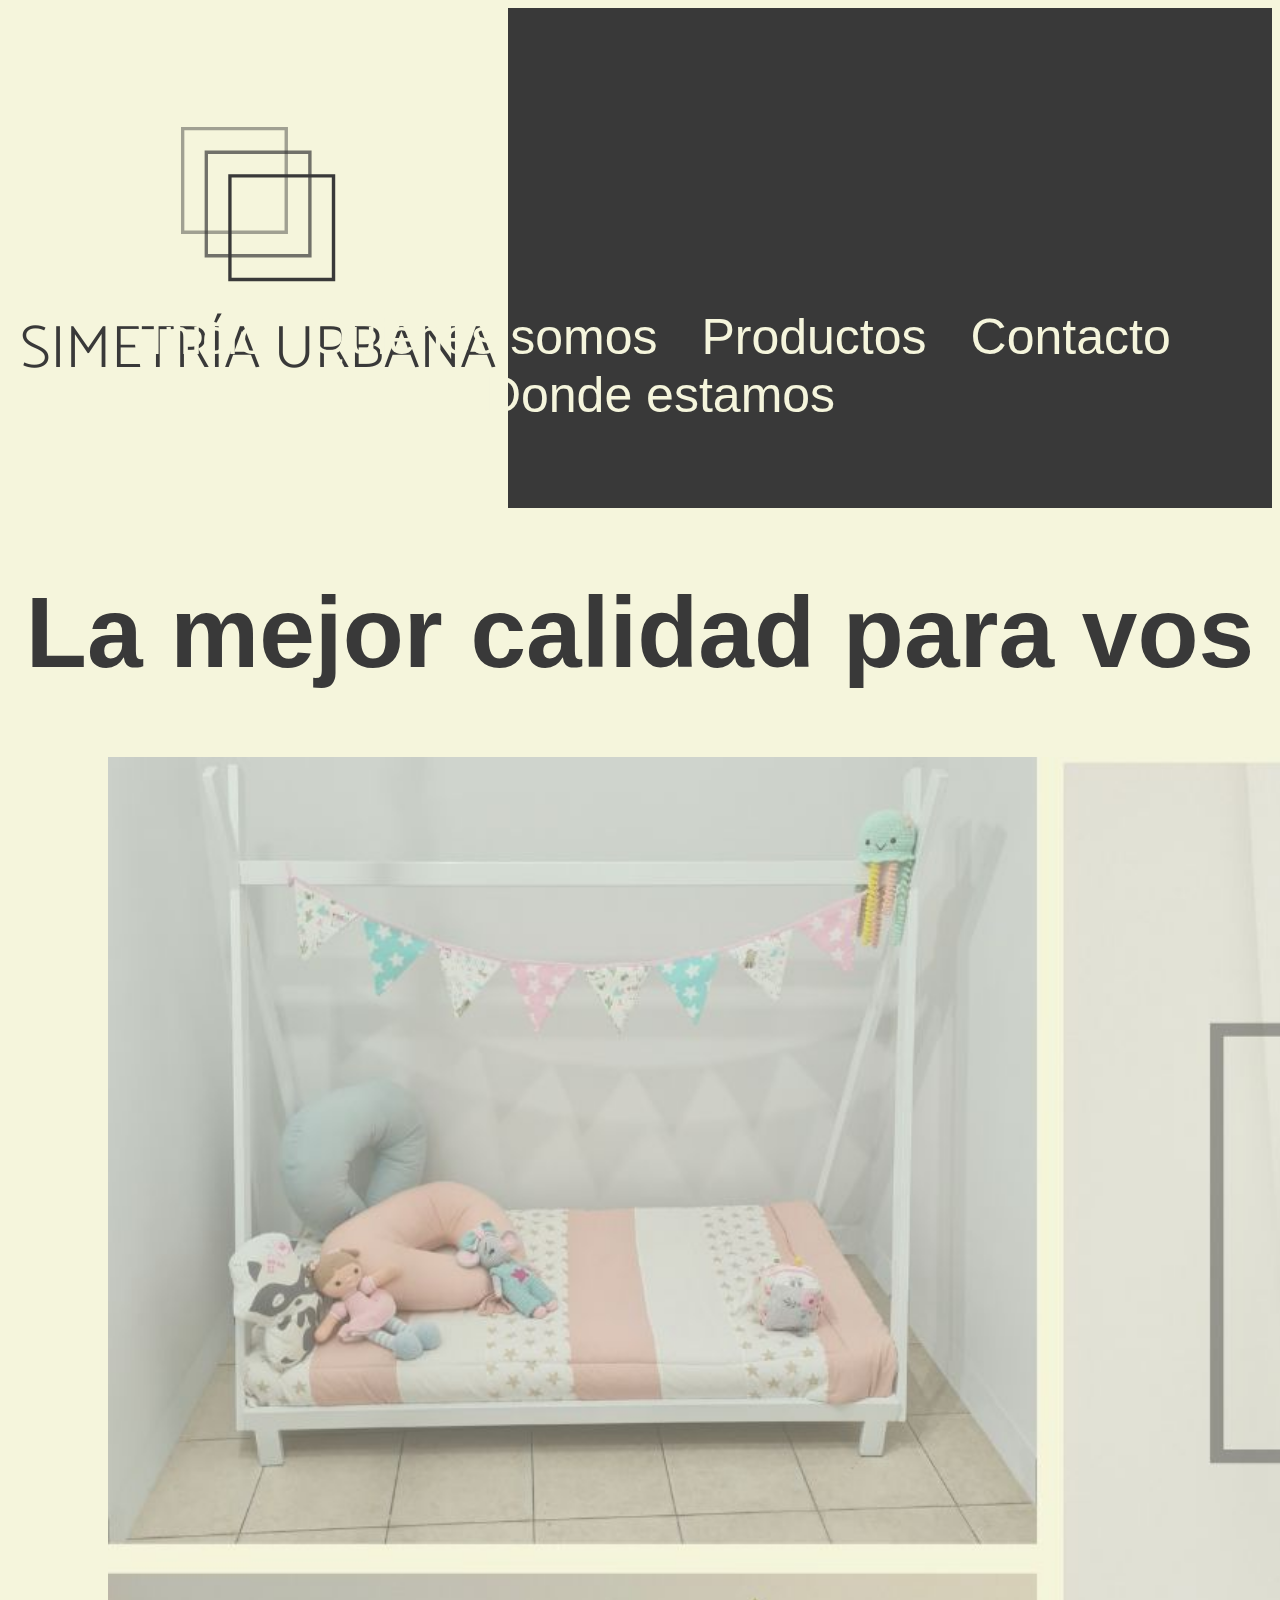
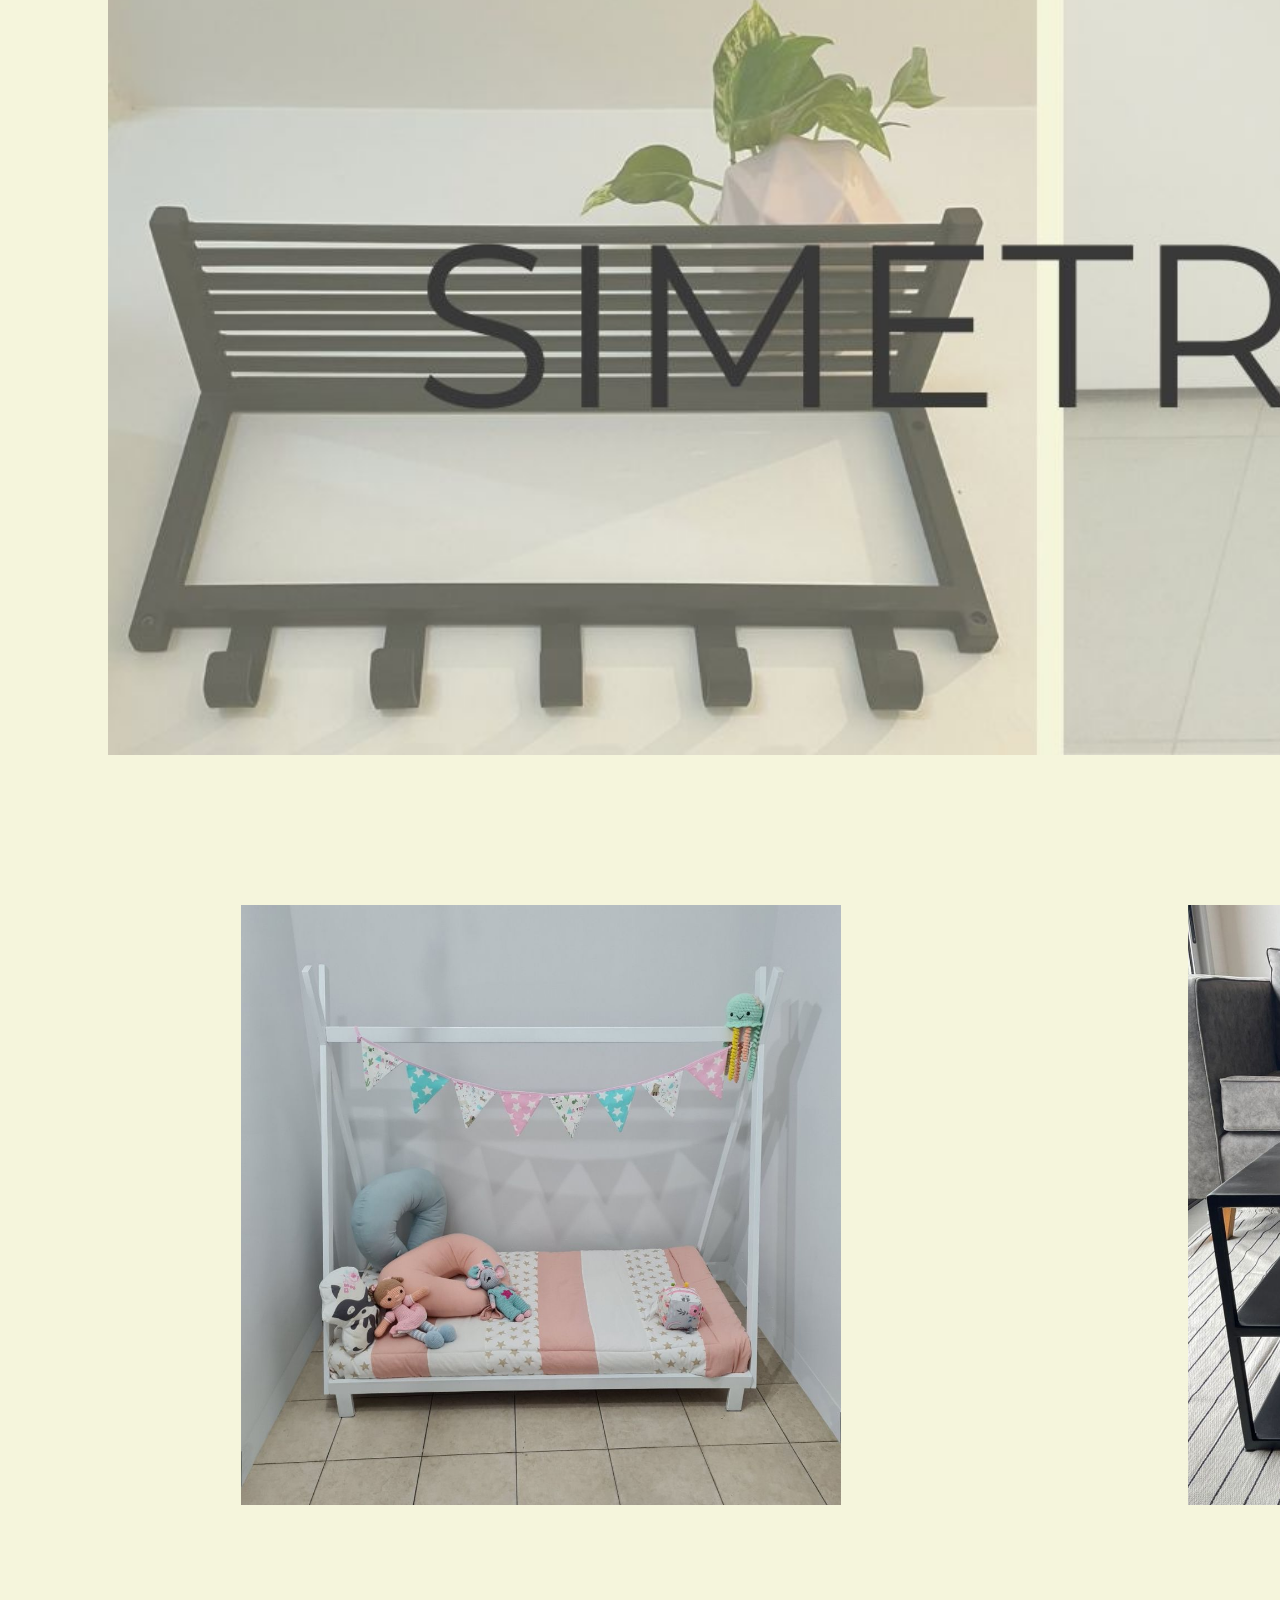
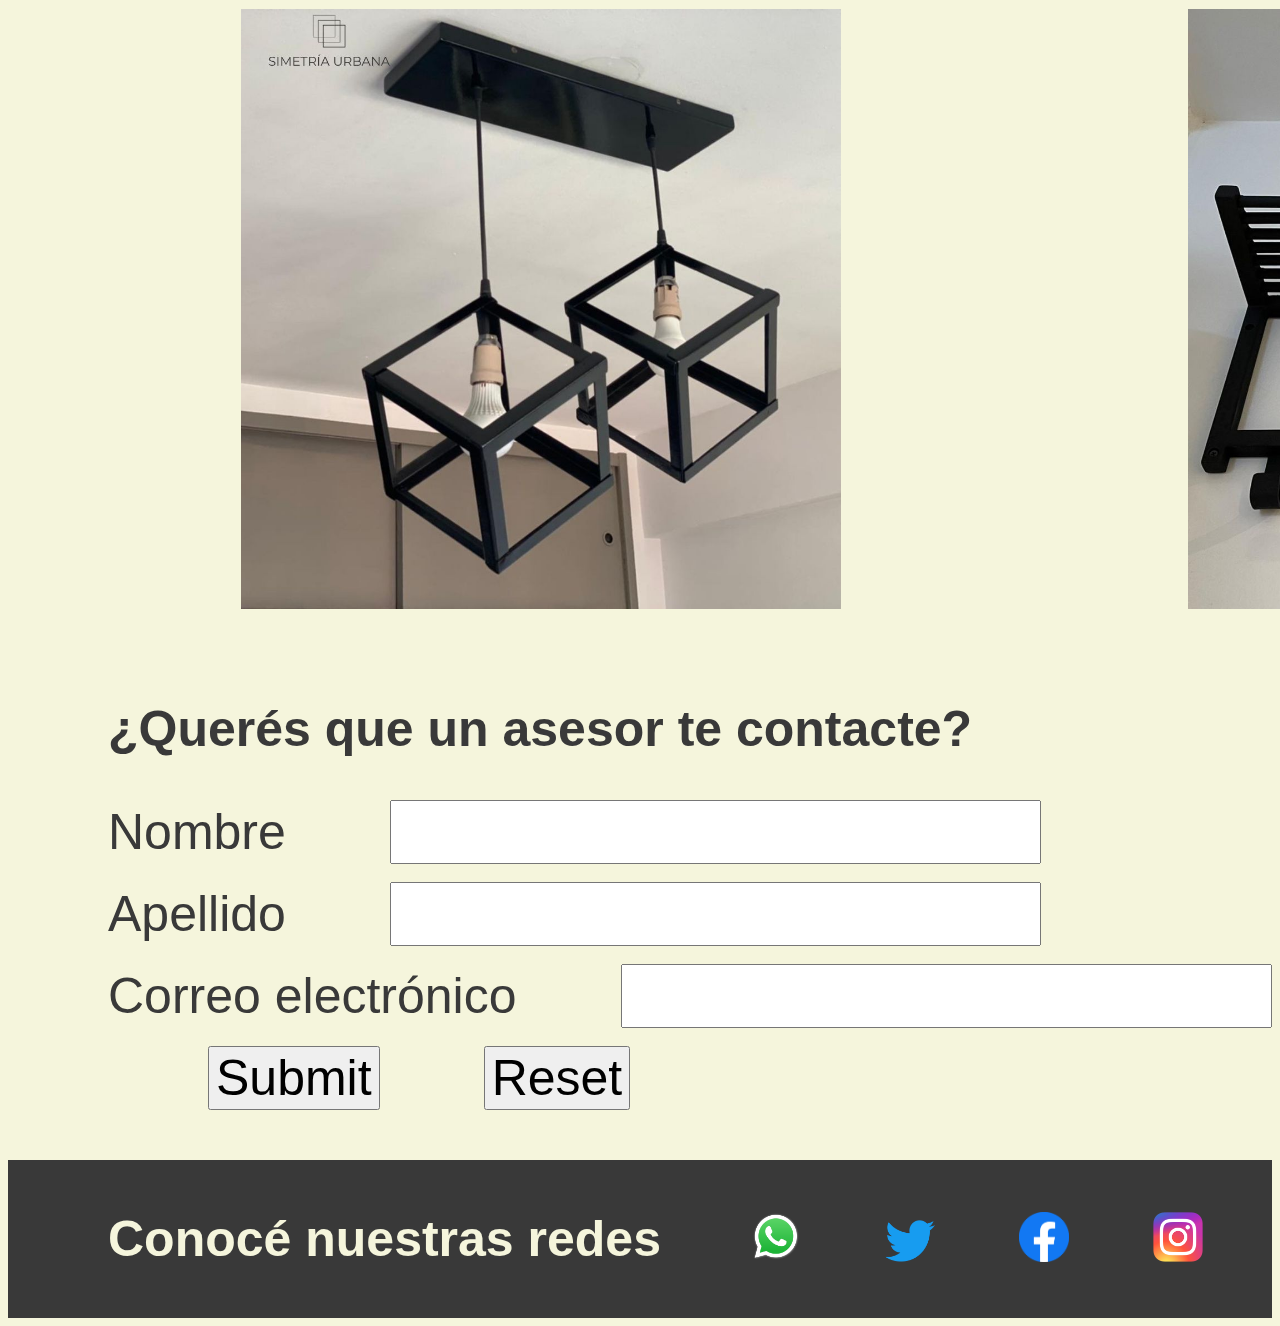
==== index.html @ ba8a0bdb "original" ====
<!DOCTYPE html>
<html lang="en">
<head>
    <meta charset="UTF-8">
    <meta http-equiv="X-UA-Compatible" content="IE=edge">
    <meta name="viewport" content="width=device-width, initial-scale=1.0">
    <title>Simetría Urbana</title>
    <link rel="shortcut icon" href="logo.png" type="image/x-icon">
    <link rel="stylesheet" href="css/estilo.css">
</head>
<body>
    <header>
        <div class="header">
        <div class="caja itemUno">
            <img class="logo" src="logo.png" alt="logo de simetría urbana">
        </div>
        
        <nav class="caja itemDos">
            <ul class="barraNavegacion">
                
                <li class="menu"><a class="itemMenu" href="index.html">Inicio</a></li>
                <li class="menu"><a class="itemMenu" href="html/quienes-somos.html">Quienes somos</a></li>
                <li class="menu"><a class="itemMenu" href="html/productos.html">Productos</a></li>
                <li class="menu"><a class="itemMenu" href="html/contacto.html">Contacto</a></li>
                <li class="menu"><a class="itemMenu" href="html/donde-estamos.html">Donde estamos</a></li>
                
            </ul>
        </nav>
    </div>
    </header>
    <main>
        <h1 class="tituloPrincipal">La mejor calidad para vos</h1>
        <div>
            <img class="portada" src="portada-su.jpg" alt="foto de portada">
        </div>
        <section class="cuadricula">
            
            <div class="imagenes imagen1">
                <img class="mozaico" src="multimedia/cuna.jpg" alt="cuna montessori">
            </div>
            <div class="imagenes imagen2">
                <img class="mozaico" src="multimedia/lampara.jpg" alt="lampara de hierro">
            </div>
            <div class="imagenes imagen3">
                <img class="mozaico" src="multimedia/mesa-ratona.jpg" alt="mesa ratona de hierro">
            </div>
            <div class="imagenes imagen4">
                <img class="mozaico" src="multimedia/perchero-pared.jpg" alt="perchero de pared">
            </div>
            <div class="imagenes imagen5">
                <img class="mozaico" src="multimedia/perchero-pie.jpg" alt="perchero de pie">
            </div>
            <div class="imagenes imagen6">
                <img class="mozaico" src="multimedia/recibidor.jpg" alt="recibidor de hierro y madera">
            </div>
        </section>
        <h2 class="tituloForm">¿Querés que un asesor te contacte?</h2>
        <!-- chequear si el formulario está correcto, ver que el input de nombre tiene un id, ver si tiene que estar en los otros -->
        <form class="form">
            <label for="nombre">Nombre</label>
            <input type="text" id="nombre">
            <br><br>
            <label for="apellido">Apellido</label>
            <input type="text">
            <br><br>
            <label for="correo electronico">Correo electrónico</label>
            <input type="email">
            <br><br>
            <input type="submit">
            <input type="reset">

        </form>
    </main>
    <footer>
        <h3 class="tituloFooter">Conocé nuestras redes</h3>
        <div class="rrss">
            <a href="https://www.whatsapp.com/?lang=es"><img class="rrssLogo" src="multimedia/WhatsApp.svg.png" alt="logo WhatsApp"></a>
            
            <a href="https://twitter.com/?lang=es"><img class="rrssLogo" src="multimedia/Twitter-logo.svg.png" alt="twitter logo"></a>
            <a href="https://www.facebook.com/"><img class="rrssLogo" src="multimedia/Facebook_f_logo_(2019).svg.png" alt="logo FaceBook"></a>
            <a href="https://www.instagram.com/"><img class="rrssLogo" src="multimedia/Instagram_logo_2016.svg.png" alt="logo Instagram"></a>
        </div>
    </footer>
</body>
</html>
---- css/estilo.css ----
/*GENERALES*/
.header{
    background-color: #393939;
    height: 500px;
    position: relative;
    
}
.caja{
    display: inline;
}

.itemUno{
    position:relative;
   
}

.itemDos{
    position:relative;
    
    top: -220px;
   
}

.logo {
    width: 500px;
    height: 500px;
    
}
.barraNavegacion{
    
    text-align: center;
    
}

.menu {
    display: inline;
    padding: 20px;
    list-style-type: none;
}
.itemMenu{
    text-decoration: none;
    color: #f5f5dc;
    font-family:'Lucida Sans', 'Lucida Sans Regular', 'Lucida Grande', 'Lucida Sans Unicode', Geneva, Verdana, sans-serif;
    font-size: 50px;
    
    
}
.portada{
    
    width: 2840px;
    margin-left: 100px;
}

footer{
    background-color: #393939;
    display: flex;
    align-items: center;
    margin-top: 50px;
}

.rrssLogo{
    width: 50px;
    padding: 40px;
}

.tituloFooter{
    font-family:'Lucida Sans', 'Lucida Sans Regular', 'Lucida Grande', 'Lucida Sans Unicode', Geneva, Verdana, sans-serif;
    color: #f5f5dc;
    font-size: 50px;
    margin-left: 100px;
    padding-right: 50px;
}


body{
    background-color: #f5f5dc;
}

/*INDEX*/

.tituloPrincipal {
    color:#393939;
    text-align: center;
    font-family: 'Lucida Sans', 'Lucida Sans Regular', 'Lucida Grande', 'Lucida Sans Unicode', Geneva, Verdana, sans-serif;
    font-size: 100px;
    
}

.cuadricula {
    display: flex;
    width: 2840px;
    height: 1500px;
    /*margin: auto; */
    align-items: center;
    justify-content: center;
    /*flex-wrap: wrap;*/
    flex-flow: column wrap;
    
    
}

.imagenes{
    margin-top: 100px;
}
.mozaico{
    width: 600px;
    height: 600px;
    margin-left: 120px;
}
.tituloForm{
    color:#393939;
    margin-left: 100px;
    font-family: 'Lucida Sans', 'Lucida Sans Regular', 'Lucida Grande', 'Lucida Sans Unicode', Geneva, Verdana, sans-serif;
    font-size: 50px;
    
}

.form{
    text-align: justify;
    
    margin-left: 100px;
}

.form label{
    font-size: 50px;
    color:#393939;
    text-align: center;
    font-family: 'Lucida Sans', 'Lucida Sans Regular', 'Lucida Grande', 'Lucida Sans Unicode', Geneva, Verdana, sans-serif;
    
}

.form input{
 font-size: 50px;
 margin-left: 100px;
 
 
}



/*CONTACTO*/

/*DONDE ESTAMOS*/

.map{
    display: flex;
    align-items: center;
}

.map iframe{
    /*justify-content: left;*/
    margin-left: 500px;
    margin-top: 20px;
}
.map div{
    /* justify-content: right; */
    margin-left: 100px;
    
}
.map p{
    font-size: 50px;
    font-family: 'Lucida Sans', 'Lucida Sans Regular', 'Lucida Grande', 'Lucida Sans Unicode', Geneva, Verdana, sans-serif;
    margin-left: 50px;
}
/*PRODUCTOS*/
.prodTitle{
    font-size: 50px;
    font-weight: bold;
    font-family: 'Lucida Sans', 'Lucida Sans Regular', 'Lucida Grande', 'Lucida Sans Unicode', Geneva, Verdana, sans-serif;
    margin-bottom: -20px;
    margin-left: 50px;
}
.infoProd{
    font-size: 35px;
    font-family: 'Lucida Sans', 'Lucida Sans Regular', 'Lucida Grande', 'Lucida Sans Unicode', Geneva, Verdana, sans-serif;
    margin-left: 50px;
    margin-bottom: 200px;
}

/*QUIENES SOMOS*/

.texto{
    font-size: 50px;
    font-family: 'Lucida Sans', 'Lucida Sans Regular', 'Lucida Grande', 'Lucida Sans Unicode', Geneva, Verdana, sans-serif;
    
    text-align: center;
}
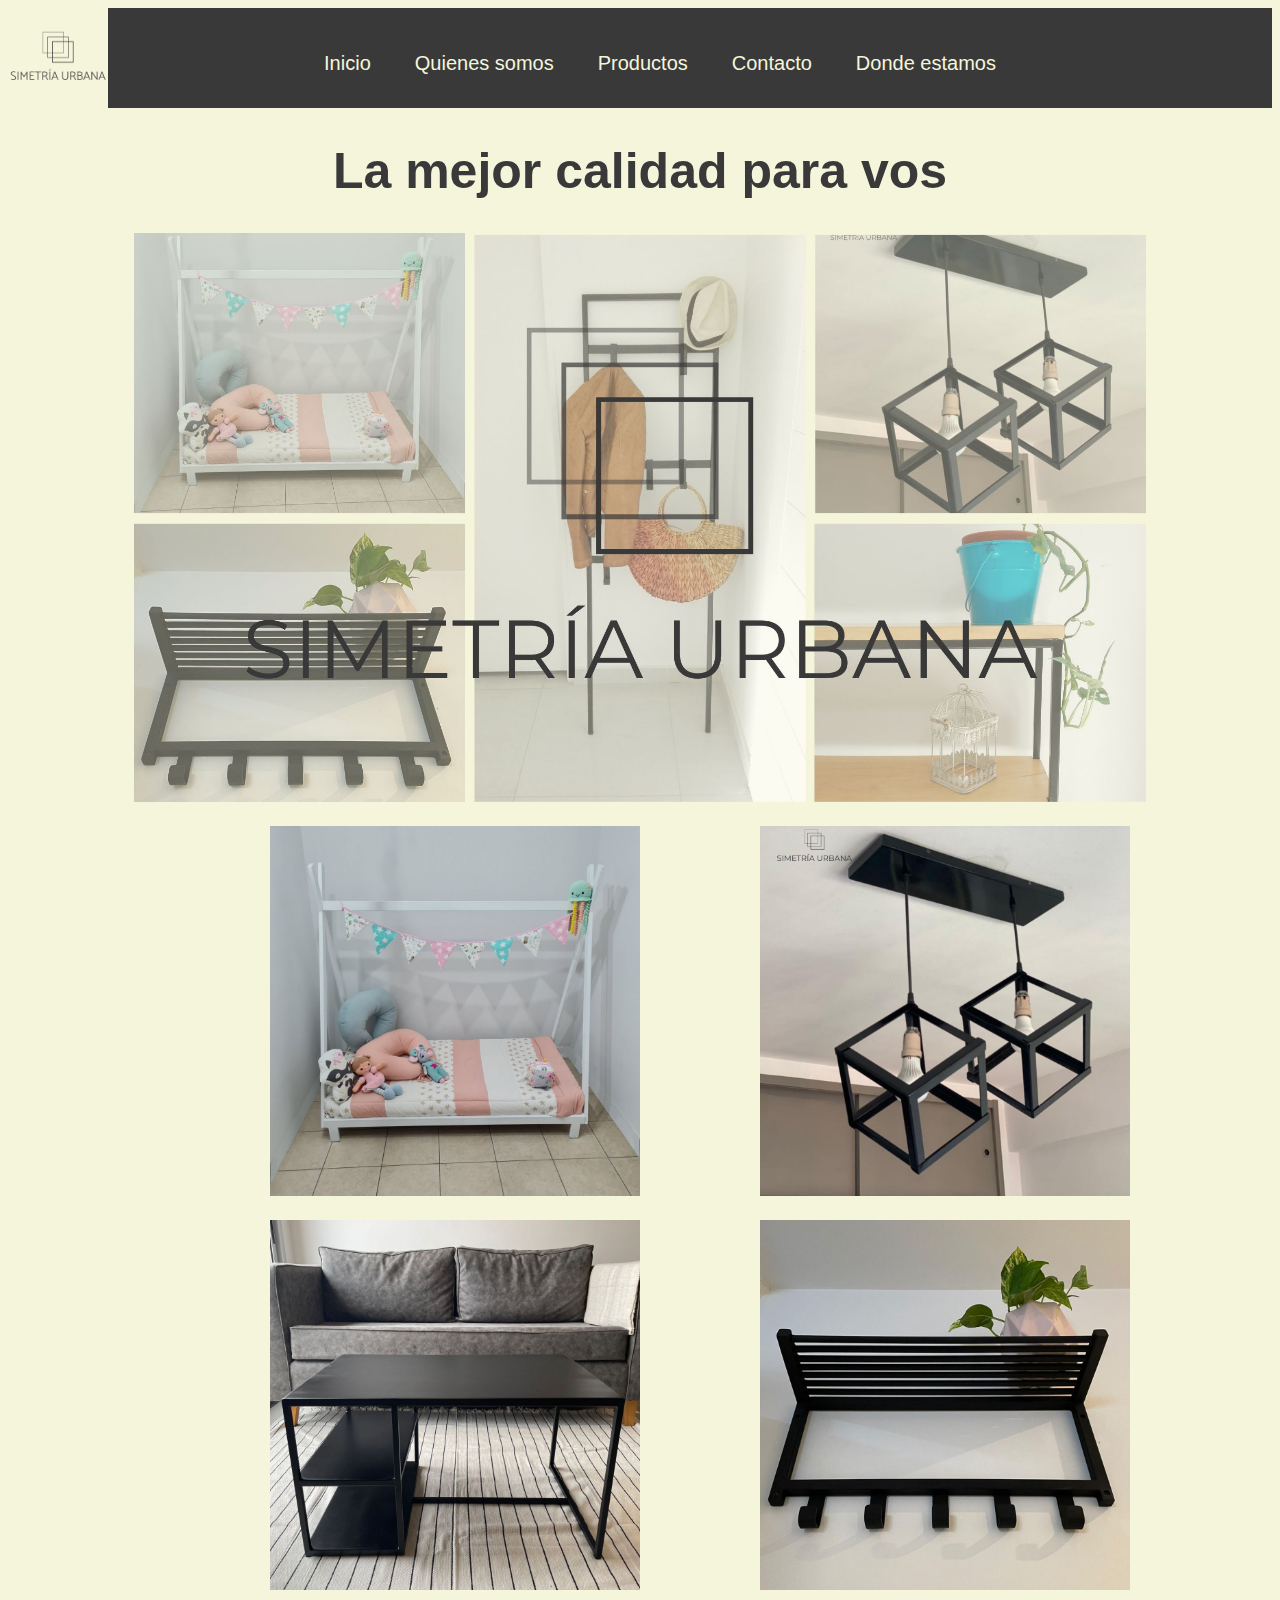
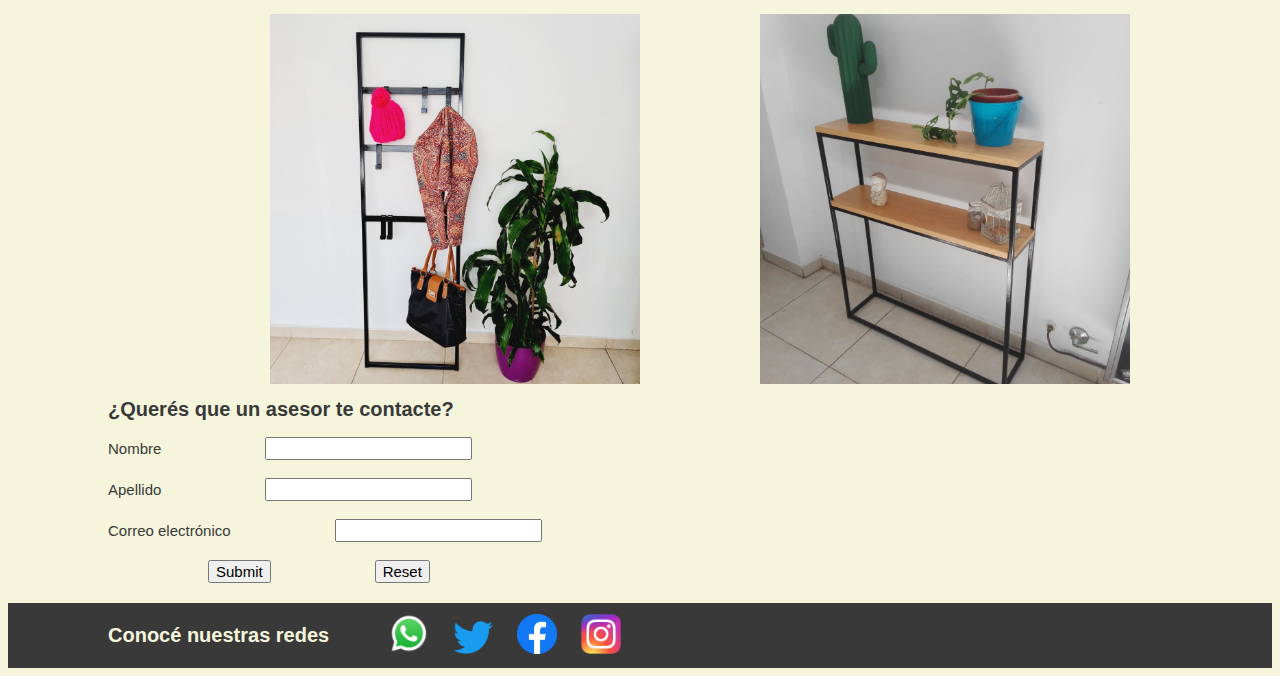
==== commit 8806498e: "ENTREGABLE" ====
--- a/index.html
+++ b/index.html
@@ -6,9 +6,12 @@
     <meta name="viewport" content="width=device-width, initial-scale=1.0">
     <title>Simetría Urbana</title>
     <link rel="shortcut icon" href="logo.png" type="image/x-icon">
+    <link href="https://cdn.jsdelivr.net/npm/bootstrap@5.2.2/dist/css/bootstrap.min.css" rel="stylesheet" integrity="sha384-Zenh87qX5JnK2Jl0vWa8Ck2rdkQ2Bzep5IDxbcnCeuOxjzrPF/et3URy9Bv1WTRi" crossorigin="anonymous">
     <link rel="stylesheet" href="css/estilo.css">
+    <link href="https://unpkg.com/aos@2.3.1/dist/aos.css" rel="stylesheet">
 </head>
 <body>
+    <!-- ********************************** INDEX Y PRODUCTOS SON LAS PÁGINAS MODIFICADAS PARA LA ENTREGA 2*************************************** -->
     <header>
         <div class="header">
         <div class="caja itemUno">
@@ -16,22 +19,22 @@
         </div>
         
         <nav class="caja itemDos">
-            <ul class="barraNavegacion">
+            <ul class="barraNavegacion gridContenedor" >
                 
-                <li class="menu"><a class="itemMenu" href="index.html">Inicio</a></li>
-                <li class="menu"><a class="itemMenu" href="html/quienes-somos.html">Quienes somos</a></li>
-                <li class="menu"><a class="itemMenu" href="html/productos.html">Productos</a></li>
-                <li class="menu"><a class="itemMenu" href="html/contacto.html">Contacto</a></li>
-                <li class="menu"><a class="itemMenu" href="html/donde-estamos.html">Donde estamos</a></li>
+                <li class="menu inicio"><a class="itemMenu" href="index.html">Inicio</a></li>
+                <li class="menu quienes"><a class="itemMenu" href="html/quienes-somos.html">Quienes somos</a></li>
+                <li class="menu productos"><a class="itemMenu" href="html/productos.html">Productos</a></li>
+                <li class="menu contacto"><a class="itemMenu" href="html/contacto.html">Contacto</a></li>
+                <li class="menu donde"><a class="itemMenu" href="html/donde-estamos.html">Donde estamos</a></li>
                 
             </ul>
         </nav>
     </div>
     </header>
     <main>
-        <h1 class="tituloPrincipal">La mejor calidad para vos</h1>
-        <div>
-            <img class="portada" src="portada-su.jpg" alt="foto de portada">
+        <h1 data-aos="fade-left" class="tituloPrincipal">La mejor calidad para vos</h1>
+        <div data-aos="fade-right" class="portada1" >
+             <img class="portada" src="portada-su.jpg" alt="foto de portada" > 
         </div>
         <section class="cuadricula">
             
@@ -81,5 +84,11 @@
             <a href="https://www.instagram.com/"><img class="rrssLogo" src="multimedia/Instagram_logo_2016.svg.png" alt="logo Instagram"></a>
         </div>
     </footer>
-</body>
-</html>+    <script src="https://unpkg.com/aos@2.3.1/dist/aos.js"></script>
+    <script>
+        AOS.init();
+    </script>
+    <script src="https://cdn.jsdelivr.net/npm/bootstrap@5.2.2/dist/js/bootstrap.bundle.min.js" integrity="sha384-OERcA2EqjJCMA+/3y+gxIOqMEjwtxJY7qPCqsdltbNJuaOe923+mo//f6V8Qbsw3" crossorigin="anonymous"></script>
+    </body>
+</html>
+
--- a/css/estilo.css
+++ b/css/estilo.css
@@ -1,7 +1,8 @@
 /*GENERALES*/
+/************ INDEX Y PRODUCTOS SON LOS MODIFICADOS PARA LA ENTREGA 2************/
 .header{
     background-color: #393939;
-    height: 500px;
+    height: 100px;
     position: relative;
     
 }
@@ -16,19 +17,21 @@
 
 .itemDos{
     position:relative;
-    
-    top: -220px;
+    height: 100px;
+    top: -100px;
+
    
 }
 
 .logo {
-    width: 500px;
-    height: 500px;
+    width: 100px;
+    height: 100px;
     
 }
 .barraNavegacion{
     
     text-align: center;
+    margin-top: 40px;
     
 }
 
@@ -36,37 +39,47 @@
     display: inline;
     padding: 20px;
     list-style-type: none;
+    
 }
 .itemMenu{
     text-decoration: none;
     color: #f5f5dc;
     font-family:'Lucida Sans', 'Lucida Sans Regular', 'Lucida Grande', 'Lucida Sans Unicode', Geneva, Verdana, sans-serif;
-    font-size: 50px;
-    
-    
-}
-.portada{
-    
-    width: 2840px;
-    margin-left: 100px;
+    font-size: 20px;
+    
+    
+}
+
+
+.portada1{
+    width:100%;
+    height:auto;
+    text-align: center;
+}
+.portada1 img{
+    width:80%;
+    height:auto;
+    
+    
 }
 
 footer{
     background-color: #393939;
+    
     display: flex;
     align-items: center;
-    margin-top: 50px;
+    margin-top: 20px;
 }
 
 .rrssLogo{
-    width: 50px;
-    padding: 40px;
+    width: 40px;
+    padding: 10px;
 }
 
 .tituloFooter{
     font-family:'Lucida Sans', 'Lucida Sans Regular', 'Lucida Grande', 'Lucida Sans Unicode', Geneva, Verdana, sans-serif;
     color: #f5f5dc;
-    font-size: 50px;
+    font-size: 20px;
     margin-left: 100px;
     padding-right: 50px;
 }
@@ -75,62 +88,79 @@
 body{
     background-color: #f5f5dc;
 }
+/**************Animaciones***************/
+
+.mozaico:hover{
+    
+    width: 500px;
+    height: 500px;
+    margin-left: 100px;
+    transition: height 1s, width 1s;   
+}
+
+
 
 /*INDEX*/
-
 .tituloPrincipal {
     color:#393939;
     text-align: center;
     font-family: 'Lucida Sans', 'Lucida Sans Regular', 'Lucida Grande', 'Lucida Sans Unicode', Geneva, Verdana, sans-serif;
-    font-size: 100px;
-    
-}
+    font-size: 50px;
+    
+}
+
 
 .cuadricula {
     display: flex;
-    width: 2840px;
-    height: 1500px;
-    /*margin: auto; */
+    width: 100%;
+    height: auto;
+    
     align-items: center;
     justify-content: center;
-    /*flex-wrap: wrap;*/
-    flex-flow: column wrap;
+    flex-wrap: wrap;
+    
     
     
 }
 
 .imagenes{
-    margin-top: 100px;
-}
+    margin-top: 20px;
+   
+}
+
 .mozaico{
-    width: 600px;
-    height: 600px;
+    
     margin-left: 120px;
-}
+    width: 370px;
+    height: 370px;
+}
+
+
 .tituloForm{
+    font-family:'Lucida Sans', 'Lucida Sans Regular', 'Lucida Grande', 'Lucida Sans Unicode', Geneva, Verdana, sans-serif;
     color:#393939;
     margin-left: 100px;
-    font-family: 'Lucida Sans', 'Lucida Sans Regular', 'Lucida Grande', 'Lucida Sans Unicode', Geneva, Verdana, sans-serif;
-    font-size: 50px;
+    font-size: 20px;
+    margin-top: 10px;
     
 }
 
 .form{
-    text-align: justify;
+    text-align: left;
     
     margin-left: 100px;
 }
 
 .form label{
-    font-size: 50px;
+    font-size: 15px;
+    font-family:'Lucida Sans', 'Lucida Sans Regular', 'Lucida Grande', 'Lucida Sans Unicode', Geneva, Verdana, sans-serif;
     color:#393939;
     text-align: center;
-    font-family: 'Lucida Sans', 'Lucida Sans Regular', 'Lucida Grande', 'Lucida Sans Unicode', Geneva, Verdana, sans-serif;
     
 }
 
 .form input{
- font-size: 50px;
+ font-size: 15px;
  margin-left: 100px;
  
  
@@ -148,12 +178,12 @@
 }
 
 .map iframe{
-    /*justify-content: left;*/
+   
     margin-left: 500px;
     margin-top: 20px;
 }
 .map div{
-    /* justify-content: right; */
+    
     margin-left: 100px;
     
 }
@@ -170,12 +200,16 @@
     margin-bottom: -20px;
     margin-left: 50px;
 }
-.infoProd{
-    font-size: 35px;
-    font-family: 'Lucida Sans', 'Lucida Sans Regular', 'Lucida Grande', 'Lucida Sans Unicode', Geneva, Verdana, sans-serif;
-    margin-left: 50px;
-    margin-bottom: 200px;
-}
+
+
+.carrusel{
+    width:1100px;
+    height:auto;
+    text-align: center;
+}
+
+
+
 
 /*QUIENES SOMOS*/
 
@@ -184,4 +218,213 @@
     font-family: 'Lucida Sans', 'Lucida Sans Regular', 'Lucida Grande', 'Lucida Sans Unicode', Geneva, Verdana, sans-serif;
     
     text-align: center;
-}+}
+
+/*RESPONSIVE*/
+/*********         EXTRA SMALL TO  MEDIUM           *********/
+@media (min-width:400px) and (max-width:768px){
+    .itemMenu{
+        text-decoration: none;
+        color: #f5f5dc;
+        font-family:'Lucida Sans', 'Lucida Sans Regular', 'Lucida Grande', 'Lucida Sans Unicode', Geneva, Verdana, sans-serif;
+        font-size: 10px;
+    }
+    .logo{
+    width:100px;
+    height:100px;
+    opacity:0;
+    }
+    .barraNavegacion{
+    
+        text-align: match-parent;
+        margin-top: 10px;
+        
+    }
+    .header{
+        background-color: #393939;
+        height: 70px;
+        position: relative; 
+    }
+    .portada1{
+        width:100%;
+        height:auto;
+        text-align: center;
+        
+    }
+    .portada1 img{
+        width:90%;
+        height:auto; 
+    }
+
+    .tituloPrincipal {
+        color:#393939;
+        text-align: center;
+        font-family: 'Lucida Sans', 'Lucida Sans Regular', 'Lucida Grande', 'Lucida Sans Unicode', Geneva, Verdana, sans-serif;
+        font-size: 30px;
+        
+    }
+    .mozaico{
+    
+        margin-left: 0px;
+        width: 300px;
+        height: 300px;
+    }
+    .mozaico:hover{
+        width: 400px;
+        height: 400px;
+        margin-left: 0px;
+        transition: height 1s, width 1s;   
+    }
+    .form{
+        text-align: left;
+        
+        margin-left: 70px;
+    }
+    
+    .form label{
+        font-size: 13px;
+        font-family:'Lucida Sans', 'Lucida Sans Regular', 'Lucida Grande', 'Lucida Sans Unicode', Geneva, Verdana, sans-serif;
+        color:#393939;
+        text-align: center;
+        
+    }
+    
+    .form input{
+     font-size: 10px;
+     margin-left: 40px;
+    }
+
+    .tituloForm{
+        font-family:'Lucida Sans', 'Lucida Sans Regular', 'Lucida Grande', 'Lucida Sans Unicode', Geneva, Verdana, sans-serif;
+        color:#393939;
+        margin-left: 70px;
+        font-size: 20px;
+        margin-top: 10px;
+        
+    }
+    footer{
+        background-color: #393939;
+        
+        display: flex;
+        align-items: center;
+        margin-top: 20px;
+    }
+    
+    .rrssLogo{
+        width: 30px;
+        padding: 7px;
+    }
+    
+    .tituloFooter{
+        font-family:'Lucida Sans', 'Lucida Sans Regular', 'Lucida Grande', 'Lucida Sans Unicode', Geneva, Verdana, sans-serif;
+        color: #f5f5dc;
+        font-size: 15px;
+        margin-left: 10px;
+        margin-top: 7px;
+        padding-right: 30px;
+    }
+  
+}
+/*********           MEDIUM TO EXTRA LARGE          *********/
+@media (min-width:769px) and (max-width:1200px){
+    .itemMenu{
+        text-decoration: none;
+        color: #f5f5dc;
+        font-family:'Lucida Sans', 'Lucida Sans Regular', 'Lucida Grande', 'Lucida Sans Unicode', Geneva, Verdana, sans-serif;
+        font-size: 15px;
+    }
+    .logo{
+    width:100px;
+    height:100px;
+    
+    }
+    .barraNavegacion{
+    
+        text-align: match-parent;
+        margin-top: 25px;
+        
+    }
+    .header{
+        background-color: #393939;
+        height: 85px;
+        position: relative; 
+    }
+    .portada1{
+        width:100%;
+        height:auto;
+        text-align: center;
+        
+    }
+    .portada1 img{
+        width:90%;
+        height:auto; 
+    }
+
+    .tituloPrincipal {
+        color:#393939;
+        text-align: center;
+        font-family: 'Lucida Sans', 'Lucida Sans Regular', 'Lucida Grande', 'Lucida Sans Unicode', Geneva, Verdana, sans-serif;
+        font-size: 40px;
+        
+    }
+    .mozaico{
+    
+        margin-left: 0px;
+        width: 350px;
+        height: 350px;
+    }
+    .mozaico:hover{
+        width: 450px;
+        height: 450px;
+        margin-left: 0px;
+        transition: height 1s, width 1s;   
+    }
+    .form{
+        text-align: left;
+        
+        margin-left: 70px;
+    }
+    
+    .form label{
+        font-size: 13px;
+        font-family:'Lucida Sans', 'Lucida Sans Regular', 'Lucida Grande', 'Lucida Sans Unicode', Geneva, Verdana, sans-serif;
+        color:#393939;
+        text-align: center;
+        
+    }
+    
+    .form input{
+     font-size: 10px;
+     margin-left: 40px;
+    }
+
+    .tituloForm{
+        font-family:'Lucida Sans', 'Lucida Sans Regular', 'Lucida Grande', 'Lucida Sans Unicode', Geneva, Verdana, sans-serif;
+        color:#393939;
+        margin-left: 70px;
+        font-size: 20px;
+        margin-top: 10px;
+        
+    }
+    footer{
+        background-color: #393939;
+        
+        display: flex;
+        align-items: center;
+        margin-top: 20px;
+    }
+    
+    .rrssLogo{
+        width: 35px;
+        padding: 10px;
+    }
+    
+    .tituloFooter{
+        font-family:'Lucida Sans', 'Lucida Sans Regular', 'Lucida Grande', 'Lucida Sans Unicode', Geneva, Verdana, sans-serif;
+        color: #f5f5dc;
+        font-size: 20px;
+        margin-left: 10px;
+        margin-top: 7px;
+        padding-right: 30px;
+    }
+}
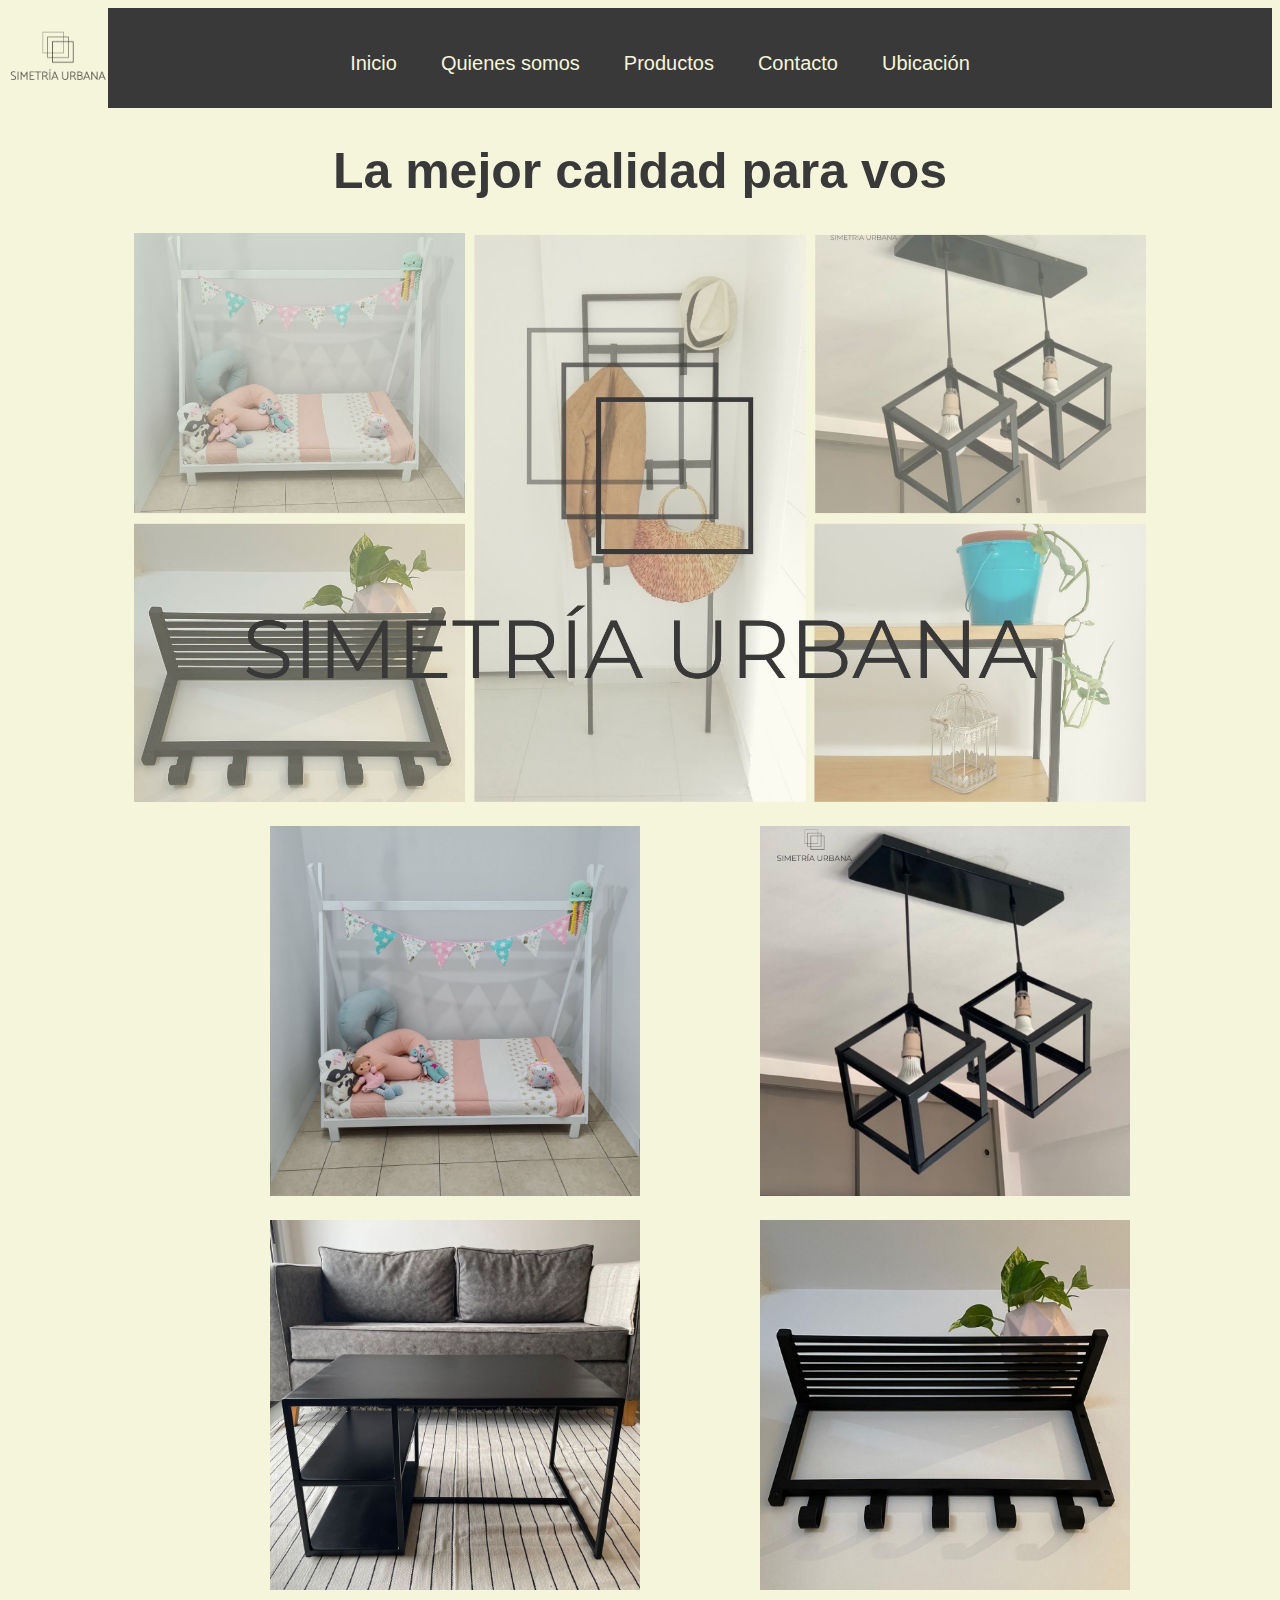
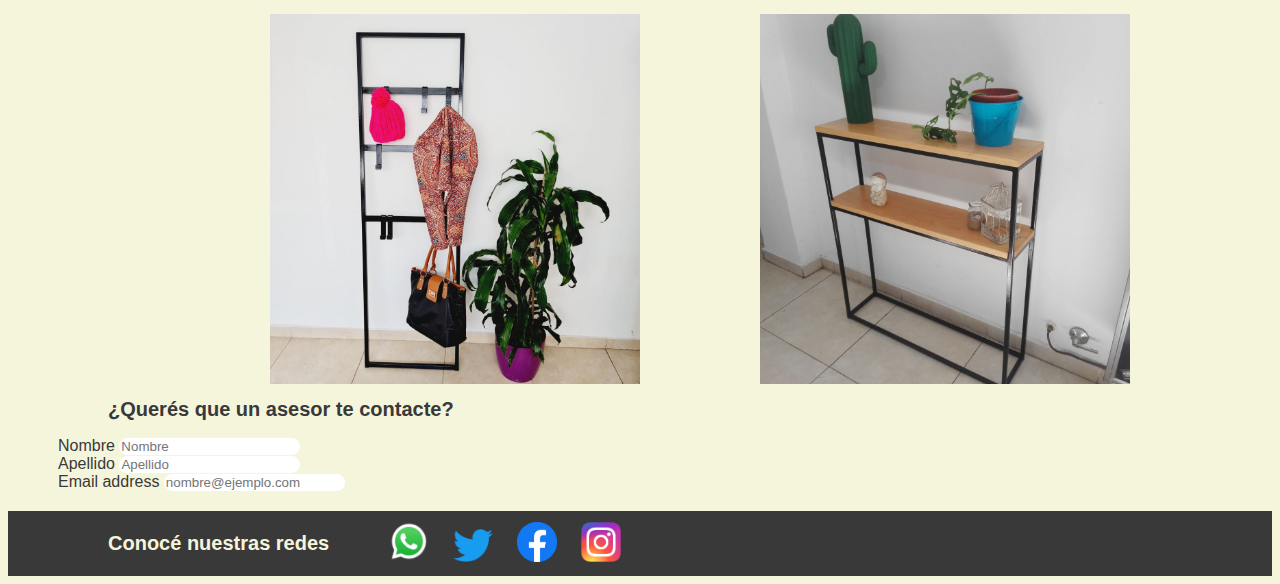
==== commit be4d91ff: "entrega final" ====
--- a/index.html
+++ b/index.html
@@ -1,43 +1,49 @@
 <!DOCTYPE html>
 <html lang="en">
+
 <head>
     <meta charset="UTF-8">
     <meta http-equiv="X-UA-Compatible" content="IE=edge">
     <meta name="viewport" content="width=device-width, initial-scale=1.0">
+    <meta name="description" content="Fábrica de muebles de estilo industrial en Buenos Aires.">
+    <meta name="keywords" content="muebles, repisa, mesa, lampara, madera, hierro">
+
     <title>Simetría Urbana</title>
     <link rel="shortcut icon" href="logo.png" type="image/x-icon">
-    <link href="https://cdn.jsdelivr.net/npm/bootstrap@5.2.2/dist/css/bootstrap.min.css" rel="stylesheet" integrity="sha384-Zenh87qX5JnK2Jl0vWa8Ck2rdkQ2Bzep5IDxbcnCeuOxjzrPF/et3URy9Bv1WTRi" crossorigin="anonymous">
+    <link href="https://cdn.jsdelivr.net/npm/bootstrap@5.2.2/dist/css/bootstrap.min.css" rel="stylesheet"
+        integrity="sha384-Zenh87qX5JnK2Jl0vWa8Ck2rdkQ2Bzep5IDxbcnCeuOxjzrPF/et3URy9Bv1WTRi" crossorigin="anonymous">
+    <link href="https://unpkg.com/aos@2.3.1/dist/aos.css" rel="stylesheet">   
     <link rel="stylesheet" href="css/estilo.css">
-    <link href="https://unpkg.com/aos@2.3.1/dist/aos.css" rel="stylesheet">
+    
 </head>
+
 <body>
-    <!-- ********************************** INDEX Y PRODUCTOS SON LAS PÁGINAS MODIFICADAS PARA LA ENTREGA 2*************************************** -->
-    <header>
+    
         <div class="header">
-        <div class="caja itemUno">
-            <img class="logo" src="logo.png" alt="logo de simetría urbana">
+            <div class="caja itemUno">
+                <a href="index.html"><img class="logo" src="logo.png" alt="logo de simetría urbana"></a>
+            </div>
+
+            <nav class="caja itemDos">
+                <ul class="barraNavegacion gridContenedor">
+
+                    <li class="menu inicio"><a class="itemMenu" href="index.html">Inicio</a></li>
+                    <li class="menu quienes"><a class="itemMenu" href="html/quienes-somos.html">Quienes somos</a></li>
+                    <li class="menu productos"><a class="itemMenu" href="html/productos.html">Productos</a></li>
+                    <li class="menu contacto"><a class="itemMenu" href="html/contacto.html">Contacto</a></li>
+                    <li class="menu donde"><a class="itemMenu" href="html/donde-estamos.html">Ubicación</a></li>
+
+                </ul>
+            </nav>
         </div>
-        
-        <nav class="caja itemDos">
-            <ul class="barraNavegacion gridContenedor" >
-                
-                <li class="menu inicio"><a class="itemMenu" href="index.html">Inicio</a></li>
-                <li class="menu quienes"><a class="itemMenu" href="html/quienes-somos.html">Quienes somos</a></li>
-                <li class="menu productos"><a class="itemMenu" href="html/productos.html">Productos</a></li>
-                <li class="menu contacto"><a class="itemMenu" href="html/contacto.html">Contacto</a></li>
-                <li class="menu donde"><a class="itemMenu" href="html/donde-estamos.html">Donde estamos</a></li>
-                
-            </ul>
-        </nav>
-    </div>
     </header>
     <main>
         <h1 data-aos="fade-left" class="tituloPrincipal">La mejor calidad para vos</h1>
-        <div data-aos="fade-right" class="portada1" >
-             <img class="portada" src="portada-su.jpg" alt="foto de portada" > 
+        <div data-aos="fade-right" class="portada1">
+            <img class="portada" src="portada-su.jpg" alt="foto de portada">
         </div>
         <section class="cuadricula">
-            
+
             <div class="imagenes imagen1">
                 <img class="mozaico" src="multimedia/cuna.jpg" alt="cuna montessori">
             </div>
@@ -58,37 +64,41 @@
             </div>
         </section>
         <h2 class="tituloForm">¿Querés que un asesor te contacte?</h2>
-        <!-- chequear si el formulario está correcto, ver que el input de nombre tiene un id, ver si tiene que estar en los otros -->
-        <form class="form">
-            <label for="nombre">Nombre</label>
-            <input type="text" id="nombre">
-            <br><br>
-            <label for="apellido">Apellido</label>
-            <input type="text">
-            <br><br>
-            <label for="correo electronico">Correo electrónico</label>
-            <input type="email">
-            <br><br>
-            <input type="submit">
-            <input type="reset">
-
-        </form>
+        <!-- formulario -->
+        <div class="mb-3">
+            <label for="Nombre" class="form-label">Nombre</label>
+            <input type="text" class="form-control" id="nombre" placeholder="Nombre">
+        </div>
+        <div class="mb-3">
+            <label for="Apellido" class="form-label">Apellido</label>
+            <input type="text" class="form-control" id="apellido" placeholder="Apellido">
+        </div>
+        <div class="mb-3">
+            <label for="Correo electrónico" class="form-label">Email address</label>
+            <input type="email" class="form-control" id="correo" placeholder="nombre@ejemplo.com">
+        </div>
     </main>
     <footer>
         <h3 class="tituloFooter">Conocé nuestras redes</h3>
         <div class="rrss">
-            <a href="https://www.whatsapp.com/?lang=es"><img class="rrssLogo" src="multimedia/WhatsApp.svg.png" alt="logo WhatsApp"></a>
-            
-            <a href="https://twitter.com/?lang=es"><img class="rrssLogo" src="multimedia/Twitter-logo.svg.png" alt="twitter logo"></a>
-            <a href="https://www.facebook.com/"><img class="rrssLogo" src="multimedia/Facebook_f_logo_(2019).svg.png" alt="logo FaceBook"></a>
-            <a href="https://www.instagram.com/"><img class="rrssLogo" src="multimedia/Instagram_logo_2016.svg.png" alt="logo Instagram"></a>
+            <a href="https://www.whatsapp.com/?lang=es"><img class="rrssLogo" src="multimedia/WhatsApp.svg.png"
+                    alt="logo WhatsApp"></a>
+
+            <a href="https://twitter.com/?lang=es"><img class="rrssLogo" src="multimedia/Twitter-logo.svg.png"
+                    alt="twitter logo"></a>
+            <a href="https://www.facebook.com/"><img class="rrssLogo" src="multimedia/Facebook_f_logo_(2019).svg.png"
+                    alt="logo FaceBook"></a>
+            <a href="https://www.instagram.com/"><img class="rrssLogo" src="multimedia/Instagram_logo_2016.svg.png"
+                    alt="logo Instagram"></a>
         </div>
     </footer>
     <script src="https://unpkg.com/aos@2.3.1/dist/aos.js"></script>
     <script>
         AOS.init();
     </script>
-    <script src="https://cdn.jsdelivr.net/npm/bootstrap@5.2.2/dist/js/bootstrap.bundle.min.js" integrity="sha384-OERcA2EqjJCMA+/3y+gxIOqMEjwtxJY7qPCqsdltbNJuaOe923+mo//f6V8Qbsw3" crossorigin="anonymous"></script>
-    </body>
-</html>
+    <script src="https://cdn.jsdelivr.net/npm/bootstrap@5.2.2/dist/js/bootstrap.bundle.min.js"
+        integrity="sha384-OERcA2EqjJCMA+/3y+gxIOqMEjwtxJY7qPCqsdltbNJuaOe923+mo//f6V8Qbsw3"
+        crossorigin="anonymous"></script>
+</body>
 
+</html>--- a/css/estilo.css
+++ b/css/estilo.css
@@ -1,430 +1,347 @@
 /*GENERALES*/
-/************ INDEX Y PRODUCTOS SON LOS MODIFICADOS PARA LA ENTREGA 2************/
-.header{
-    background-color: #393939;
-    height: 100px;
-    position: relative;
-    
-}
-.caja{
-    display: inline;
-}
-
-.itemUno{
-    position:relative;
-   
-}
-
-.itemDos{
-    position:relative;
-    height: 100px;
-    top: -100px;
-
-   
+body {
+  background-color: #f5f5dc;
+}
+
+.itemDos {
+  position: relative;
+  height: 100px;
+  top: -100px;
+}
+
+.header {
+  background-color: #393939;
+  height: 100px;
+  position: relative;
+}
+
+.caja {
+  display: inline;
+}
+
+.itemUno {
+  position: relative;
 }
 
 .logo {
+  width: 100px;
+  height: 100px;
+}
+
+.barraNavegacion {
+  text-align: center;
+  margin-top: 40px;
+}
+
+.menu {
+  display: inline;
+  padding: 20px;
+  list-style-type: none;
+}
+
+.itemMenu {
+  text-decoration: none;
+  color: #f5f5dc;
+  font-family: "Lucida Sans", "Lucida Sans Regular", "Lucida Grande", "Lucida Sans Unicode", Geneva, Verdana, sans-serif;
+  font-size: 20px;
+}
+.itemMenu:hover {
+  color: #9b9696;
+}
+
+.portada1 {
+  width: 100%;
+  height: auto;
+  text-align: center;
+}
+.portada1 img {
+  width: 80%;
+  height: auto;
+}
+
+footer {
+  background-color: #393939;
+  display: flex;
+  align-items: center;
+  margin-top: 20px;
+}
+
+.rrssLogo {
+  width: 40px;
+  padding: 10px;
+}
+
+.tituloFooter {
+  font-family: "Lucida Sans", "Lucida Sans Regular", "Lucida Grande", "Lucida Sans Unicode", Geneva, Verdana, sans-serif;
+  color: #f5f5dc;
+  font-size: 20px;
+  margin-left: 100px;
+  padding-right: 50px;
+}
+
+.mb-3 {
+  width: 50%;
+  padding-left: 50px;
+  font-family: "Lucida Sans", "Lucida Sans Regular", "Lucida Grande", "Lucida Sans Unicode", Geneva, Verdana, sans-serif;
+  color: #393939;
+}
+
+.form-control {
+  border-radius: 10px;
+  border: none;
+  font-family: "Lucida Sans", "Lucida Sans Regular", "Lucida Grande", "Lucida Sans Unicode", Geneva, Verdana, sans-serif;
+}
+
+/**************Animaciones***************/
+.mozaico:hover {
+  width: 500px;
+  height: 500px;
+  margin-left: 100px;
+  transition: height 1s, width 1s;
+}
+
+/*INDEX*/
+.tituloPrincipal {
+  color: #393939;
+  text-align: center;
+  font-family: "Lucida Sans", "Lucida Sans Regular", "Lucida Grande", "Lucida Sans Unicode", Geneva, Verdana, sans-serif;
+  font-size: 50px;
+}
+
+.cuadricula {
+  display: flex;
+  width: 100%;
+  height: auto;
+  align-items: center;
+  justify-content: center;
+  flex-wrap: wrap;
+}
+
+.imagenes {
+  margin-top: 20px;
+}
+
+.mozaico {
+  margin-left: 120px;
+  width: 370px;
+  height: 370px;
+}
+
+.tituloForm {
+  font-family: "Lucida Sans", "Lucida Sans Regular", "Lucida Grande", "Lucida Sans Unicode", Geneva, Verdana, sans-serif;
+  color: #393939;
+  margin-left: 100px;
+  font-size: 20px;
+  margin-top: 10px;
+}
+
+/*CONTACTO*/
+/*DONDE ESTAMOS*/
+.map {
+  overflow: hidden;
+  width: 80%;
+  padding-bottom: 50%;
+  position: relative;
+  margin-left: 10%;
+  margin-top: 10px;
+  height: 0;
+}
+.map iframe {
+  left: 0;
+  top: 0;
+  height: 100%;
+  width: 100%;
+  position: absolute;
+}
+
+.horarios {
+  text-align: center;
+}
+.horarios p {
+  font-size: 1rem;
+  font-family: "Lucida Sans", "Lucida Sans Regular", "Lucida Grande", "Lucida Sans Unicode", Geneva, Verdana, sans-serif;
+  text-align: center;
+}
+
+/*PRODUCTOS*/
+.prodTitle {
+  font-size: 50px;
+  font-weight: bold;
+  font-family: "Lucida Sans", "Lucida Sans Regular", "Lucida Grande", "Lucida Sans Unicode", Geneva, Verdana, sans-serif;
+  margin-bottom: -20px;
+  margin-left: 50px;
+}
+
+.carrusel {
+  width: 100%;
+  height: auto;
+  text-align: center;
+}
+
+/*QUIENES SOMOS*/
+.texto {
+  font-size: 25px;
+  font-family: "Lucida Sans", "Lucida Sans Regular", "Lucida Grande", "Lucida Sans Unicode", Geneva, Verdana, sans-serif;
+  text-align: center;
+}
+
+/*RESPONSIVE*/
+/*********         EXTRA SMALL TO  MEDIUM           *********/
+@media (min-width: 350px) and (max-width: 768px) {
+  .itemMenu {
+    text-decoration: none;
+    color: #f5f5dc;
+    font-family: "Lucida Sans", "Lucida Sans Regular", "Lucida Grande", "Lucida Sans Unicode", Geneva, Verdana, sans-serif;
+    font-size: 10px;
+  }
+  .logo {
     width: 100px;
     height: 100px;
-    
-}
-.barraNavegacion{
-    
-    text-align: center;
-    margin-top: 40px;
-    
-}
-
-.menu {
-    display: inline;
-    padding: 20px;
-    list-style-type: none;
-    
-}
-.itemMenu{
-    text-decoration: none;
-    color: #f5f5dc;
-    font-family:'Lucida Sans', 'Lucida Sans Regular', 'Lucida Grande', 'Lucida Sans Unicode', Geneva, Verdana, sans-serif;
+    opacity: 0;
+  }
+  .barraNavegacion {
+    text-align: match-parent;
+    margin-top: 10px;
+  }
+  .header {
+    background-color: #393939;
+    height: 70px;
+    position: relative;
+  }
+  .portada1 {
+    width: 100%;
+    height: auto;
+    text-align: center;
+  }
+  .portada1 img {
+    width: 90%;
+    height: auto;
+  }
+  .tituloPrincipal {
+    color: #393939;
+    text-align: center;
+    font-family: "Lucida Sans", "Lucida Sans Regular", "Lucida Grande", "Lucida Sans Unicode", Geneva, Verdana, sans-serif;
+    font-size: 30px;
+  }
+  .mozaico {
+    margin-left: 0px;
+    width: 300px;
+    height: 300px;
+  }
+  .mozaico:hover {
+    width: 400px;
+    height: 400px;
+    margin-left: 0px;
+    transition: height 1s, width 1s;
+  }
+  .tituloForm {
+    font-family: "Lucida Sans", "Lucida Sans Regular", "Lucida Grande", "Lucida Sans Unicode", Geneva, Verdana, sans-serif;
+    color: #393939;
+    margin-left: 70px;
     font-size: 20px;
-    
-    
-}
-
-
-.portada1{
-    width:100%;
-    height:auto;
-    text-align: center;
-}
-.portada1 img{
-    width:80%;
-    height:auto;
-    
-    
-}
-
-footer{
+    margin-top: 10px;
+  }
+  footer {
     background-color: #393939;
-    
     display: flex;
     align-items: center;
     margin-top: 20px;
-}
-
-.rrssLogo{
-    width: 40px;
+  }
+  .rrssLogo {
+    width: 30px;
+    padding: 7px;
+  }
+  .tituloFooter {
+    font-family: "Lucida Sans", "Lucida Sans Regular", "Lucida Grande", "Lucida Sans Unicode", Geneva, Verdana, sans-serif;
+    color: #f5f5dc;
+    font-size: 15px;
+    margin-left: 10px;
+    margin-top: 7px;
+    padding-right: 30px;
+  }
+  .texto {
+    font-size: 10px;
+    font-family: "Lucida Sans", "Lucida Sans Regular", "Lucida Grande", "Lucida Sans Unicode", Geneva, Verdana, sans-serif;
+    text-align: center;
+  }
+}
+/*********           MEDIUM TO EXTRA LARGE          *********/
+@media (min-width: 769px) and (max-width: 1200px) {
+  .itemMenu {
+    text-decoration: none;
+    color: #f5f5dc;
+    font-family: "Lucida Sans", "Lucida Sans Regular", "Lucida Grande", "Lucida Sans Unicode", Geneva, Verdana, sans-serif;
+    font-size: 15px;
+  }
+  .logo {
+    width: 100px;
+    height: 100px;
+  }
+  .barraNavegacion {
+    text-align: match-parent;
+    margin-top: 25px;
+  }
+  .header {
+    background-color: #393939;
+    height: 85px;
+    position: relative;
+  }
+  .portada1 {
+    width: 100%;
+    height: auto;
+    text-align: center;
+  }
+  .portada1 img {
+    width: 90%;
+    height: auto;
+  }
+  .tituloPrincipal {
+    color: #393939;
+    text-align: center;
+    font-family: "Lucida Sans", "Lucida Sans Regular", "Lucida Grande", "Lucida Sans Unicode", Geneva, Verdana, sans-serif;
+    font-size: 40px;
+  }
+  .mozaico {
+    margin-left: 0px;
+    width: 350px;
+    height: 350px;
+  }
+  .mozaico:hover {
+    width: 450px;
+    height: 450px;
+    margin-left: 0px;
+    transition: height 1s, width 1s;
+  }
+  .tituloForm {
+    font-family: "Lucida Sans", "Lucida Sans Regular", "Lucida Grande", "Lucida Sans Unicode", Geneva, Verdana, sans-serif;
+    color: #393939;
+    margin-left: 70px;
+    font-size: 20px;
+    margin-top: 10px;
+  }
+  footer {
+    background-color: #393939;
+    display: flex;
+    align-items: center;
+    margin-top: 20px;
+  }
+  .rrssLogo {
+    width: 35px;
     padding: 10px;
-}
-
-.tituloFooter{
-    font-family:'Lucida Sans', 'Lucida Sans Regular', 'Lucida Grande', 'Lucida Sans Unicode', Geneva, Verdana, sans-serif;
+  }
+  .tituloFooter {
+    font-family: "Lucida Sans", "Lucida Sans Regular", "Lucida Grande", "Lucida Sans Unicode", Geneva, Verdana, sans-serif;
     color: #f5f5dc;
     font-size: 20px;
-    margin-left: 100px;
-    padding-right: 50px;
-}
-
-
-body{
-    background-color: #f5f5dc;
-}
-/**************Animaciones***************/
-
-.mozaico:hover{
-    
-    width: 500px;
-    height: 500px;
-    margin-left: 100px;
-    transition: height 1s, width 1s;   
-}
-
-
-
-/*INDEX*/
-.tituloPrincipal {
-    color:#393939;
-    text-align: center;
-    font-family: 'Lucida Sans', 'Lucida Sans Regular', 'Lucida Grande', 'Lucida Sans Unicode', Geneva, Verdana, sans-serif;
-    font-size: 50px;
-    
-}
-
-
-.cuadricula {
-    display: flex;
-    width: 100%;
-    height: auto;
-    
-    align-items: center;
-    justify-content: center;
-    flex-wrap: wrap;
-    
-    
-    
-}
-
-.imagenes{
-    margin-top: 20px;
-   
-}
-
-.mozaico{
-    
-    margin-left: 120px;
-    width: 370px;
-    height: 370px;
-}
-
-
-.tituloForm{
-    font-family:'Lucida Sans', 'Lucida Sans Regular', 'Lucida Grande', 'Lucida Sans Unicode', Geneva, Verdana, sans-serif;
-    color:#393939;
-    margin-left: 100px;
+    margin-left: 10px;
+    margin-top: 7px;
+    padding-right: 30px;
+  }
+  .texto {
     font-size: 20px;
-    margin-top: 10px;
-    
-}
-
-.form{
-    text-align: left;
-    
-    margin-left: 100px;
-}
-
-.form label{
-    font-size: 15px;
-    font-family:'Lucida Sans', 'Lucida Sans Regular', 'Lucida Grande', 'Lucida Sans Unicode', Geneva, Verdana, sans-serif;
-    color:#393939;
-    text-align: center;
-    
-}
-
-.form input{
- font-size: 15px;
- margin-left: 100px;
- 
- 
-}
-
-
-
-/*CONTACTO*/
-
-/*DONDE ESTAMOS*/
-
-.map{
-    display: flex;
-    align-items: center;
-}
-
-.map iframe{
-   
-    margin-left: 500px;
-    margin-top: 20px;
-}
-.map div{
-    
-    margin-left: 100px;
-    
-}
-.map p{
-    font-size: 50px;
-    font-family: 'Lucida Sans', 'Lucida Sans Regular', 'Lucida Grande', 'Lucida Sans Unicode', Geneva, Verdana, sans-serif;
-    margin-left: 50px;
-}
-/*PRODUCTOS*/
-.prodTitle{
-    font-size: 50px;
-    font-weight: bold;
-    font-family: 'Lucida Sans', 'Lucida Sans Regular', 'Lucida Grande', 'Lucida Sans Unicode', Geneva, Verdana, sans-serif;
-    margin-bottom: -20px;
-    margin-left: 50px;
-}
-
-
-.carrusel{
-    width:1100px;
-    height:auto;
-    text-align: center;
-}
-
-
-
-
-/*QUIENES SOMOS*/
-
-.texto{
-    font-size: 50px;
-    font-family: 'Lucida Sans', 'Lucida Sans Regular', 'Lucida Grande', 'Lucida Sans Unicode', Geneva, Verdana, sans-serif;
-    
-    text-align: center;
-}
-
-/*RESPONSIVE*/
-/*********         EXTRA SMALL TO  MEDIUM           *********/
-@media (min-width:400px) and (max-width:768px){
-    .itemMenu{
-        text-decoration: none;
-        color: #f5f5dc;
-        font-family:'Lucida Sans', 'Lucida Sans Regular', 'Lucida Grande', 'Lucida Sans Unicode', Geneva, Verdana, sans-serif;
-        font-size: 10px;
-    }
-    .logo{
-    width:100px;
-    height:100px;
-    opacity:0;
-    }
-    .barraNavegacion{
-    
-        text-align: match-parent;
-        margin-top: 10px;
-        
-    }
-    .header{
-        background-color: #393939;
-        height: 70px;
-        position: relative; 
-    }
-    .portada1{
-        width:100%;
-        height:auto;
-        text-align: center;
-        
-    }
-    .portada1 img{
-        width:90%;
-        height:auto; 
-    }
-
-    .tituloPrincipal {
-        color:#393939;
-        text-align: center;
-        font-family: 'Lucida Sans', 'Lucida Sans Regular', 'Lucida Grande', 'Lucida Sans Unicode', Geneva, Verdana, sans-serif;
-        font-size: 30px;
-        
-    }
-    .mozaico{
-    
-        margin-left: 0px;
-        width: 300px;
-        height: 300px;
-    }
-    .mozaico:hover{
-        width: 400px;
-        height: 400px;
-        margin-left: 0px;
-        transition: height 1s, width 1s;   
-    }
-    .form{
-        text-align: left;
-        
-        margin-left: 70px;
-    }
-    
-    .form label{
-        font-size: 13px;
-        font-family:'Lucida Sans', 'Lucida Sans Regular', 'Lucida Grande', 'Lucida Sans Unicode', Geneva, Verdana, sans-serif;
-        color:#393939;
-        text-align: center;
-        
-    }
-    
-    .form input{
-     font-size: 10px;
-     margin-left: 40px;
-    }
-
-    .tituloForm{
-        font-family:'Lucida Sans', 'Lucida Sans Regular', 'Lucida Grande', 'Lucida Sans Unicode', Geneva, Verdana, sans-serif;
-        color:#393939;
-        margin-left: 70px;
-        font-size: 20px;
-        margin-top: 10px;
-        
-    }
-    footer{
-        background-color: #393939;
-        
-        display: flex;
-        align-items: center;
-        margin-top: 20px;
-    }
-    
-    .rrssLogo{
-        width: 30px;
-        padding: 7px;
-    }
-    
-    .tituloFooter{
-        font-family:'Lucida Sans', 'Lucida Sans Regular', 'Lucida Grande', 'Lucida Sans Unicode', Geneva, Verdana, sans-serif;
-        color: #f5f5dc;
-        font-size: 15px;
-        margin-left: 10px;
-        margin-top: 7px;
-        padding-right: 30px;
-    }
-  
-}
-/*********           MEDIUM TO EXTRA LARGE          *********/
-@media (min-width:769px) and (max-width:1200px){
-    .itemMenu{
-        text-decoration: none;
-        color: #f5f5dc;
-        font-family:'Lucida Sans', 'Lucida Sans Regular', 'Lucida Grande', 'Lucida Sans Unicode', Geneva, Verdana, sans-serif;
-        font-size: 15px;
-    }
-    .logo{
-    width:100px;
-    height:100px;
-    
-    }
-    .barraNavegacion{
-    
-        text-align: match-parent;
-        margin-top: 25px;
-        
-    }
-    .header{
-        background-color: #393939;
-        height: 85px;
-        position: relative; 
-    }
-    .portada1{
-        width:100%;
-        height:auto;
-        text-align: center;
-        
-    }
-    .portada1 img{
-        width:90%;
-        height:auto; 
-    }
-
-    .tituloPrincipal {
-        color:#393939;
-        text-align: center;
-        font-family: 'Lucida Sans', 'Lucida Sans Regular', 'Lucida Grande', 'Lucida Sans Unicode', Geneva, Verdana, sans-serif;
-        font-size: 40px;
-        
-    }
-    .mozaico{
-    
-        margin-left: 0px;
-        width: 350px;
-        height: 350px;
-    }
-    .mozaico:hover{
-        width: 450px;
-        height: 450px;
-        margin-left: 0px;
-        transition: height 1s, width 1s;   
-    }
-    .form{
-        text-align: left;
-        
-        margin-left: 70px;
-    }
-    
-    .form label{
-        font-size: 13px;
-        font-family:'Lucida Sans', 'Lucida Sans Regular', 'Lucida Grande', 'Lucida Sans Unicode', Geneva, Verdana, sans-serif;
-        color:#393939;
-        text-align: center;
-        
-    }
-    
-    .form input{
-     font-size: 10px;
-     margin-left: 40px;
-    }
-
-    .tituloForm{
-        font-family:'Lucida Sans', 'Lucida Sans Regular', 'Lucida Grande', 'Lucida Sans Unicode', Geneva, Verdana, sans-serif;
-        color:#393939;
-        margin-left: 70px;
-        font-size: 20px;
-        margin-top: 10px;
-        
-    }
-    footer{
-        background-color: #393939;
-        
-        display: flex;
-        align-items: center;
-        margin-top: 20px;
-    }
-    
-    .rrssLogo{
-        width: 35px;
-        padding: 10px;
-    }
-    
-    .tituloFooter{
-        font-family:'Lucida Sans', 'Lucida Sans Regular', 'Lucida Grande', 'Lucida Sans Unicode', Geneva, Verdana, sans-serif;
-        color: #f5f5dc;
-        font-size: 20px;
-        margin-left: 10px;
-        margin-top: 7px;
-        padding-right: 30px;
-    }
-}
+    font-family: "Lucida Sans", "Lucida Sans Regular", "Lucida Grande", "Lucida Sans Unicode", Geneva, Verdana, sans-serif;
+    text-align: center;
+  }
+}
+
+/*# sourceMappingURL=estilo.css.map */
